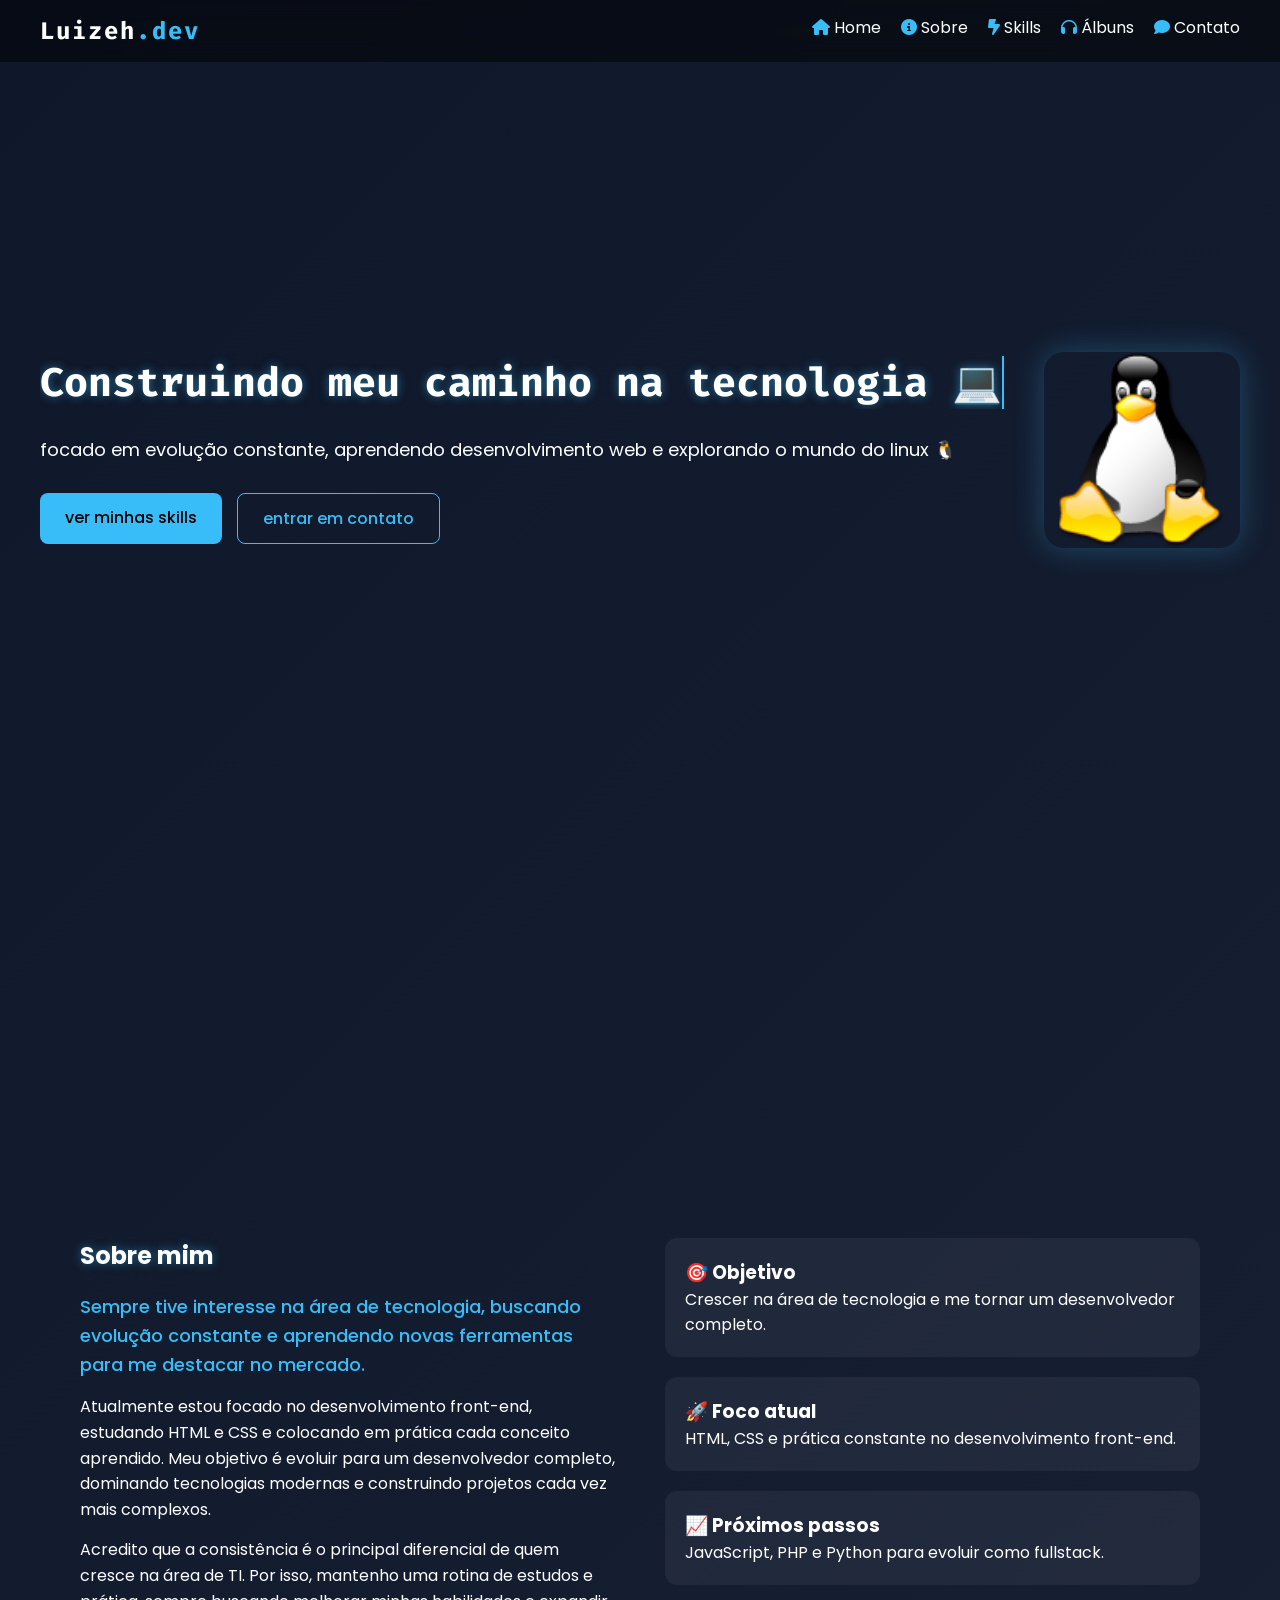
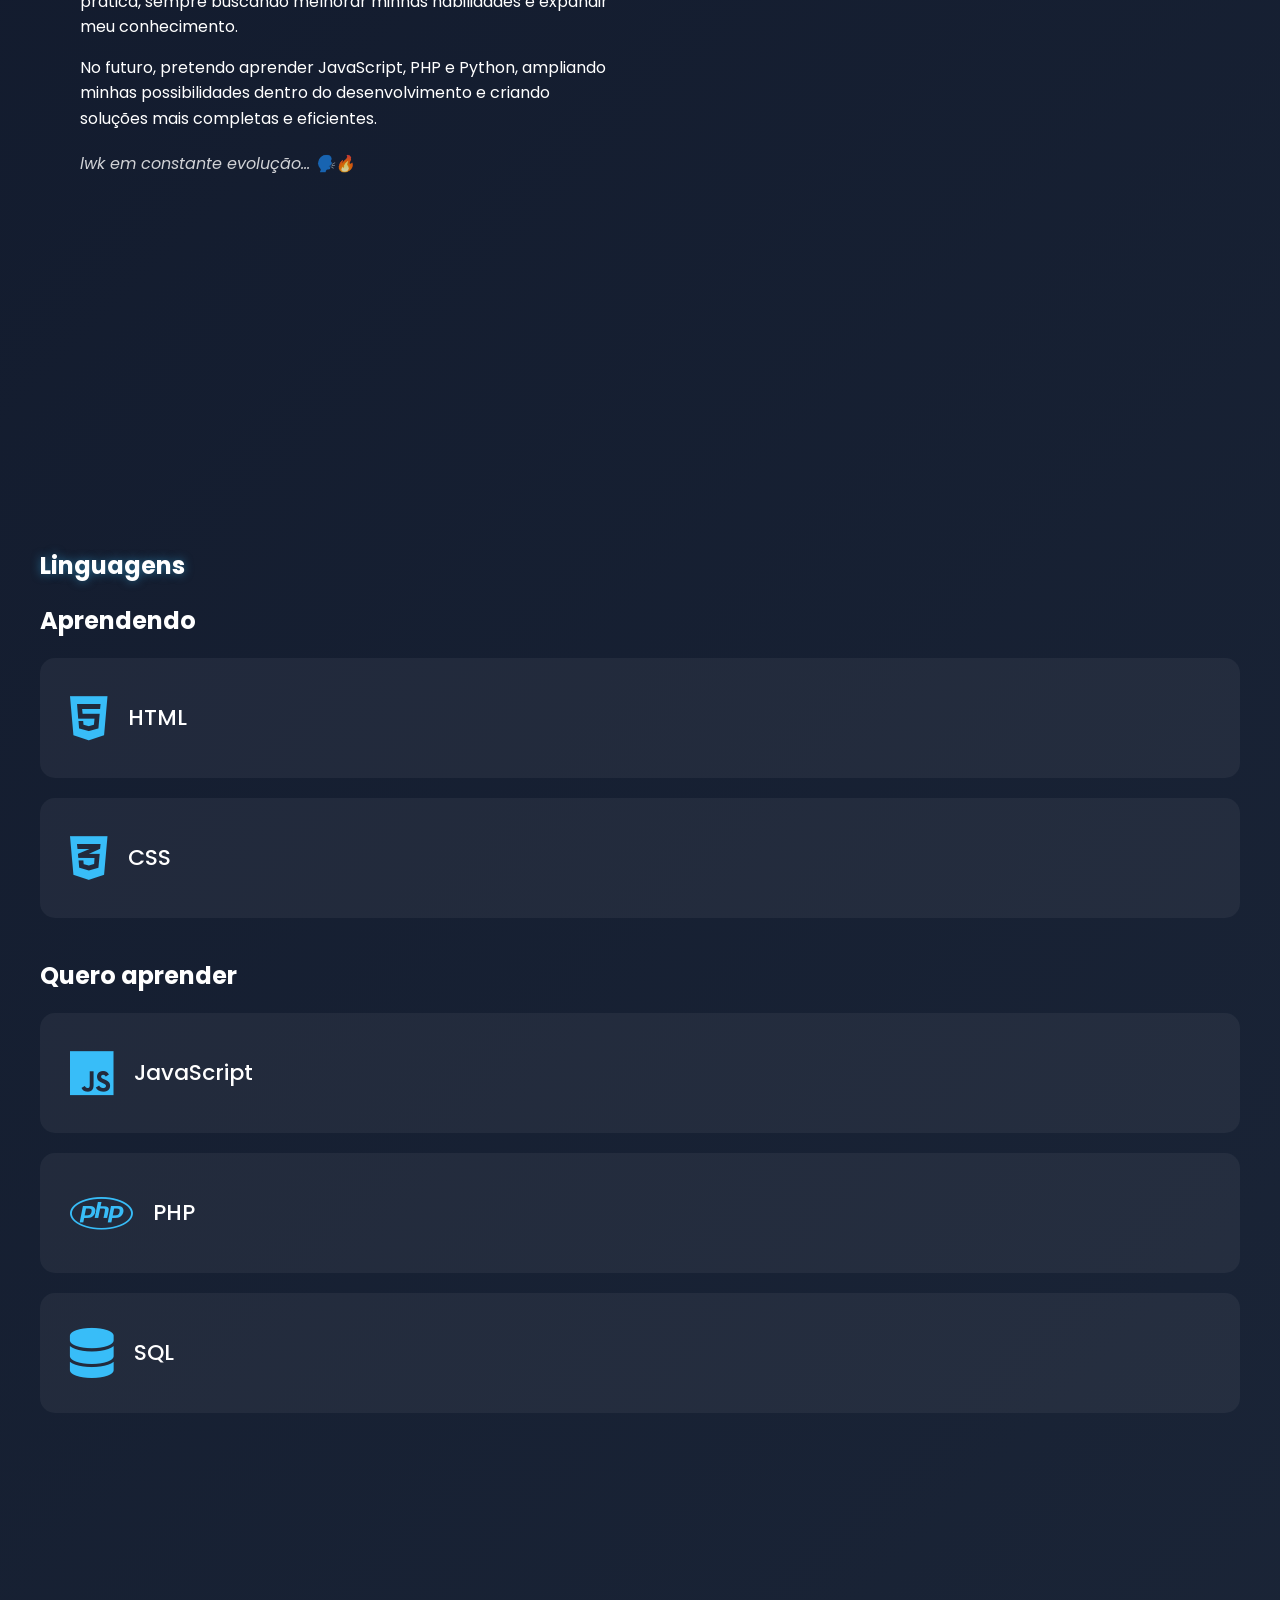
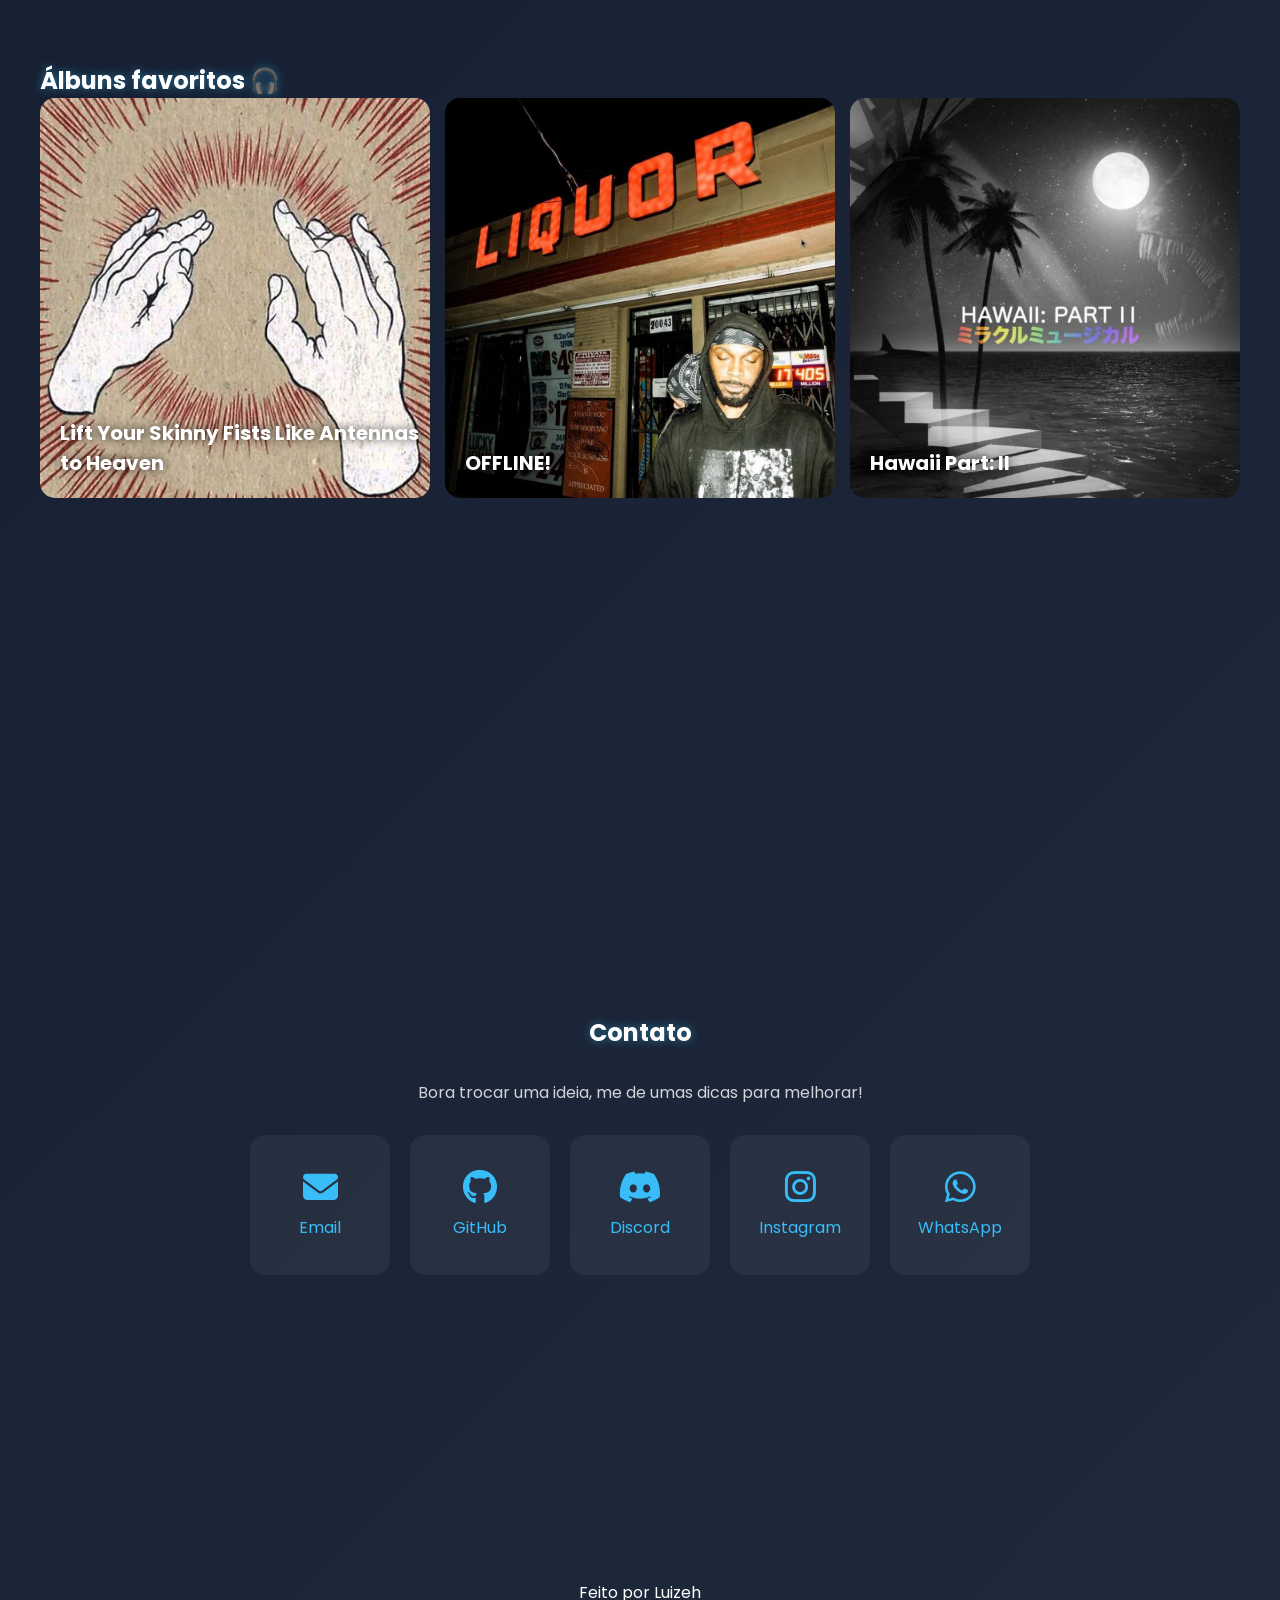
==== portifolio/index.html @ f19cf0f9 "portifolio adicionado" ====
<!doctype html>
<html lang="pt-br">
  <head>
    <meta charset="UTF-8" />
    <meta name="viewport" content="width=device-width, initial-scale=1.0" />
    <title>Portfólio - Luis</title>

    <link rel="stylesheet" href="style.css" />
    <link rel="shortcut icon" href="imgs/favicon.ico">

    <!-- Google Fonts -->
    <link
      href="https://fonts.googleapis.com/css2?family=Poppins:wght@300;500;700&family=Fira+Code&display=swap"
      rel="stylesheet"
    />

    <!-- FontAwesome -->
    <link
      rel="stylesheet"
      href="https://cdnjs.cloudflare.com/ajax/libs/font-awesome/6.5.0/css/all.min.css"
    />
  </head>
  <body>
    <header>
      <nav>
        <h1 class="logo">Luizeh<span>.dev</span></h1>
        <ul>
          <li>
            <a href="#hero"><i class="fa-solid fa-house"></i> Home</a>
          </li>
          <li>
            <a href="#sobre"><i class="fa-solid fa-circle-info"></i> Sobre</a>
          </li>
          <li>
            <a href="#skills"
              ><i class="fa-solid fa-bolt-lightning"></i> Skills</a
            >
          </li>
          <li>
            <a href="#albuns"><i class="fa-solid fa-headphones"></i> Álbuns</a>
          </li>
          <li>
            <a href="#contato"><i class="fa-solid fa-comment"></i> Contato</a>
          </li>
        </ul>
      </nav>
    </header>
    <section id="hero">
      <div class="hero-container">
        <div class="hero-text">
          <h2 class="typewriter"> Construindo meu caminho na tecnologia 💻
          </h2>
          <p class="fade-in">
            focado em evolução constante, aprendendo desenvolvimento web e
            explorando o mundo do linux 🐧
          </p>

          <div class="hero-buttons fade-in">
            <a href="#skills" class="btn">ver minhas skills</a>
            <a href="#contato" class="btn outline">entrar em contato</a>
          </div>
        </div>

        <div class="hero-img">
          <img src="imgs/linux.png" />
        </div>
      </div>
    </section>
    <section id="sobre">
      <section id="sobre">
        <div class="sobre-container">
          <div class="sobre-texto">
            <h2>Sobre mim</h2>

            <p class="destaque">
              Sempre tive interesse na área de tecnologia, buscando evolução
              constante e aprendendo novas ferramentas para me destacar no
              mercado.
            </p>

            <p>
              Atualmente estou focado no desenvolvimento front-end, estudando
              HTML e CSS e colocando em prática cada conceito aprendido. Meu
              objetivo é evoluir para um desenvolvedor completo, dominando
              tecnologias modernas e construindo projetos cada vez mais
              complexos.
            </p>

            <p>
              Acredito que a consistência é o principal diferencial de quem
              cresce na área de TI. Por isso, mantenho uma rotina de estudos e
              prática, sempre buscando melhorar minhas habilidades e expandir
              meu conhecimento.
            </p>

            <p>
              No futuro, pretendo aprender JavaScript, PHP e Python, ampliando
              minhas possibilidades dentro do desenvolvimento e criando soluções
              mais completas e eficientes.
            </p>

            <p class="assinatura">lwk em constante evolução… 🗣️🔥</p>
          </div>

          <div class="sobre-boxes">
            <div class="box">
              <h3>🎯 Objetivo</h3>
              <p>
                Crescer na área de tecnologia e me tornar um desenvolvedor
                completo.
              </p>
            </div>

            <div class="box">
              <h3>🚀 Foco atual</h3>
              <p>HTML, CSS e prática constante no desenvolvimento front-end.</p>
            </div>

            <div class="box">
              <h3>📈 Próximos passos</h3>
              <p>JavaScript, PHP e Python para evoluir como fullstack.</p>
            </div>
          </div>
        </div>
      </section>
    </section>

    <section id="skills">
      <h2>Linguagens</h2>

      <div class="skills-container">
        <div class="skills-container">
          <h3>Aprendendo</h3>

          <div class="skill big">
            <i class="fa-brands fa-html5"></i>
            <p>HTML</p>
          </div>

          <div class="skill big">
            <i class="fa-brands fa-css3-alt"></i>
            <p>CSS</p>
          </div>

          <h3>Quero aprender</h3>

          <div class="skill big">
            <i class="fa-brands fa-js"></i>
            <p>JavaScript</p>
          </div>

          <div class="skill big">
            <i class="fa-brands fa-php"></i>
            <p>PHP</p>
          </div>

          <div class="skill big">
            <i class="fa-solid fa-database"></i>
            <p>SQL</p>
          </div>
        </div>
      </div>
    </section>

    <section id="albuns">
      <h2>Álbuns favoritos 🎧</h2>

      <div class="albuns-container">
        <div class="album">
          <img src="imgs/lysflath.jpg" />
          <p>Lift Your Skinny Fists Like Antennas to Heaven</p>
        </div>

        <div class="album">
          <img src="imgs/offline.jpg" />
          <p>OFFLINE!</p>
        </div>

        <div class="album">
          <img src="imgs/hawaii.jpg" />
          <p>Hawaii Part: II</p>
        </div>
      </div>
    </section>

    <section id="contato">
      <h2>Contato</h2>

      <p class="contato-desc">
        Bora trocar uma ideia, me de umas dicas para melhorar!
      </p>

      <div class="contato-container">
        <a href="mailto:seuemail@email.com" class="contato-card">
          <i class="fa-solid fa-envelope"></i>
          <span>Email</span>
        </a>

        <a
          href="https://github.com/luizeh"
          target="_blank"
          class="contato-card"
        >
          <i class="fa-brands fa-github"></i>
          <span>GitHub</span>
        </a>

        <a
          href="https://discord.com/users/SEU_ID"
          target="_blank"
          class="contato-card"
        >
          <i class="fa-brands fa-discord"></i>
          <span>Discord</span>
        </a>

        <a href="https://instagram.com/" target="_blank" class="contato-card">
          <i class="fa-brands fa-instagram"></i>
          <span>Instagram</span>
        </a>

        <a
          href="https://wa.me/5599999999999"
          target="_blank"
          class="contato-card"
        >
          <i class="fa-brands fa-whatsapp"></i>
          <span>WhatsApp</span>
        </a>
      </div>
    </section>

    <footer>
      <p>Feito por Luizeh</p>
    </footer>
  </body>
</html>
---- portifolio/style.css ----
* {
  margin: 0;
  padding: 0;
  box-sizing: border-box;
}

html {
  scroll-behavior: smooth !important;
}

body {
  scroll-behavior: smooth !important;
}

body {
  font-family: "Poppins", sans-serif;
  background: linear-gradient(135deg, #0f172a, #1e293b);
  color: white;
  overflow-x: hidden;
}

/* NAVBAR */
header {
  position: fixed;
  width: 100%;
  top: 0;
  background: rgba(0, 0, 0, 0.5);
  backdrop-filter: blur(10px);
  z-index: 1000;
}

i{
    color: #38bdf8;
}

nav {
  display: flex;
  justify-content: space-between;
  padding: 15px 40px;
}

.logo {
  font-family: "Fira Code", monospace;
  letter-spacing: 2px;
}
span {
  color: #38bdf8;
}

nav ul {
  display: flex;
  list-style: none;
  gap: 20px;
}

nav a {
  text-decoration: none;
  color: white;
  position: relative;
}

/* underline animada */
nav a::after {
  content: "";
  position: absolute;
  width: 0%;
  height: 2px;
  background: #38bdf8;
  left: 0;
  bottom: -5px;
  transition: 0.3s;
}

nav a:hover::after {
  width: 100%;
}

/* HERO NOVO */
#hero {
  height: 100vh;
  display: flex;
  align-items: center;
  justify-content: center;
  position: relative;
}

.hero-container {
  display: flex;
  align-items: center;
  justify-content: space-between;
  width: 100%;
  max-width: 1200px;
  gap: 40px;
}
.typewriter {
  font-family: 'Fira Code', monospace;
  overflow: hidden;
  border-right: 2px solid #38bdf8;
  white-space: nowrap;

  display: inline-block; /* IMPORTANTE */
  max-width: 0;

  animation: typing 4s steps(40, end) forwards, blink 0.7s infinite;
}

/* TEXTO */
.hero-text {
  flex: 1;
}

.hero-text h2 {
  font-size: 40px;
  margin-bottom: 20px;
}

.hero-text p {
  font-size: 18px;
  opacity: 0.8;
  margin-bottom: 30px;
}

/* BOTÕES */
.hero-buttons {
  display: flex;
  gap: 15px;
}

.btn {
  padding: 12px 25px;
  background: #38bdf8;
  color: black;
  border-radius: 8px;
  text-decoration: none;
  font-weight: 500;
  transition: 0.3s;
}

.btn:hover {
  transform: scale(1.05);
}

.btn.outline {
  background: transparent;
  border: 1px solid #38bdf8;
  color: #38bdf8;
}

/* IMAGEM */
.hero-img {
  flex: 1;
  display: flex;
  justify-content: center;
}

.hero-img img {
  width: 100%;
  max-width: 400px;
  border-radius: 20px;
  animation: float 6s ease-in-out infinite;
  box-shadow: 0 0 30px rgba(56, 189, 248, 0.3);
}

@keyframes typing {
  from { max-width: 0 }
  to { max-width: 100% }
}

@keyframes blink {
  50% {
    border-color: transparent;
  }
}

/* FADE */
.fade-in {
  opacity: 0;
  animation: fade 2s ease forwards;
  animation-delay: 3s;
}

@keyframes fade {
  to {
    opacity: 1;
  }
}

/* SECTIONS */
section {
  height: 100vh;
  padding: 80px 40px;
  display: flex;
  flex-direction: column;
  justify-content: center;
}

h2 {
  text-shadow: 0 0 10px rgba(56, 189, 248, 0.5);
}

/* SOBRE COMPLEXO */
#sobre {
  margin-top: 200px;
  margin-bottom: 200px;
  height: calc(100vh - 70px);
  display: flex;
  align-items: center;
  justify-content: center;
}

.sobre-container {
  display: flex;
  gap: 50px;
  max-width: 1200px;
  width: 100%;
}

/* TEXTO */
.sobre-texto {
  flex: 1;
}

.sobre-texto h2 {
  margin-bottom: 20px;
}

.sobre-texto p {
  margin-bottom: 15px;
  line-height: 1.6;
}

/* destaque */
.destaque {
  font-size: 18px;
  color: #38bdf8;
  font-weight: 500;
}

/* assinatura */
.assinatura {
  margin-top: 20px;
  font-style: italic;
  opacity: 0.8;
}

/* BOXES LADO DIREITO */
.sobre-boxes {
  flex: 1;
  display: flex;
  flex-direction: column;
  gap: 20px;
}

.box {
  background: rgba(255, 255, 255, 0.05);
  padding: 20px;
  border-radius: 12px;
  transition: 0.3s;
}

.box:hover {
  transform: translateY(-5px);
  box-shadow: 0 0 20px rgba(56, 189, 248, 0.3);
}

/* SKILLS FULL WIDTH */
.skills-container {
  display: flex;
  flex-direction: column;
  gap: 20px;
}

.skills-container h3 {
  margin-top: 20px;
  font-size: 24px;
}

/* CARD GRANDE */
.skill.big {
  width: 100%;
  height: 120px;
  background: rgba(255, 255, 255, 0.05);
  border-radius: 15px;
  display: flex;
  align-items: center;
  gap: 20px;
  padding: 0 30px;
  transition: 0.3s;
  cursor: pointer;
}

/* ÍCONE GIGANTE */
.skill.big i {
  font-size: 50px;
  color: #38bdf8;
}

/* TEXTO */
.skill.big p {
  font-size: 22px;
  font-weight: 500;
}

/* HOVER GOATED */
.skill.big:hover {
  transform: scale(1.02);
  background: rgba(56, 189, 248, 0.1);
  box-shadow: 0 0 20px rgba(56, 189, 248, 0.4);
}

/* ALBUNS */
/* ALBUNS FULL WIDTH */
.albuns-container {
  display: flex;
  width: 100%;
  height: 400px;
  gap: 15px;
}

.album {
  flex: 1;
  position: relative;
  overflow: hidden;
  border-radius: 15px;
  cursor: pointer;
  transition: 0.4s;
}

/* imagem ocupa tudo */
.album img {
  width: 100%;
  height: 100%;
  object-fit: cover;
}

/* efeito hover expandindo */
.album:hover {
  flex: 2;
}

/* nome do album */
.album p {
  position: absolute;
  bottom: 20px;
  left: 20px;
  font-size: 20px;
  font-weight: bold;
  color: white;
  text-shadow: 0 0 10px rgba(0, 0, 0, 0.8);
}

/* FLOATING */
.floating {
  position: absolute;
  width: 100px;
  opacity: 0.5;
  animation: float 6s infinite ease-in-out;
}

.img2 {
  top: 60%;
  right: 60%;
  height: 300px;
  width: 300px;
}

@keyframes float {
  0% {
    transform: translateY(0);
  }
  50% {
    transform: translateY(-20px);
  }
  100% {
    transform: translateY(0);
  }
}

/* FOOTER */
footer {
  text-align: center;
  padding: 20px;
}

/* CONTATO */
#contato {
  height: calc(100vh - 70px);
  display: flex;
  flex-direction: column;
  justify-content: center;
  align-items: center;
  gap: 30px;
}

.contato-desc {
  opacity: 0.8;
  text-align: center;
}

/* GRID */
.contato-container {
  display: flex;
  gap: 20px;
  flex-wrap: wrap;
  justify-content: center;
}

/* CARD */
.contato-card {
  width: 140px;
  height: 140px;
  background: rgba(255, 255, 255, 0.05);
  border-radius: 15px;
  display: flex;
  flex-direction: column;
  justify-content: center;
  align-items: center;
  text-decoration: none;
  color: white;
  transition: 0.3s;
}

/* ÍCONE */
.contato-card i {
  font-size: 35px;
  margin-bottom: 10px;
  color: #38bdf8;
}

/* HOVER */
.contato-card:hover {
  transform: translateY(-10px) scale(1.05);
  background: rgba(56, 189, 248, 0.1);
  box-shadow: 0 0 20px rgba(56, 189, 248, 0.4);
}
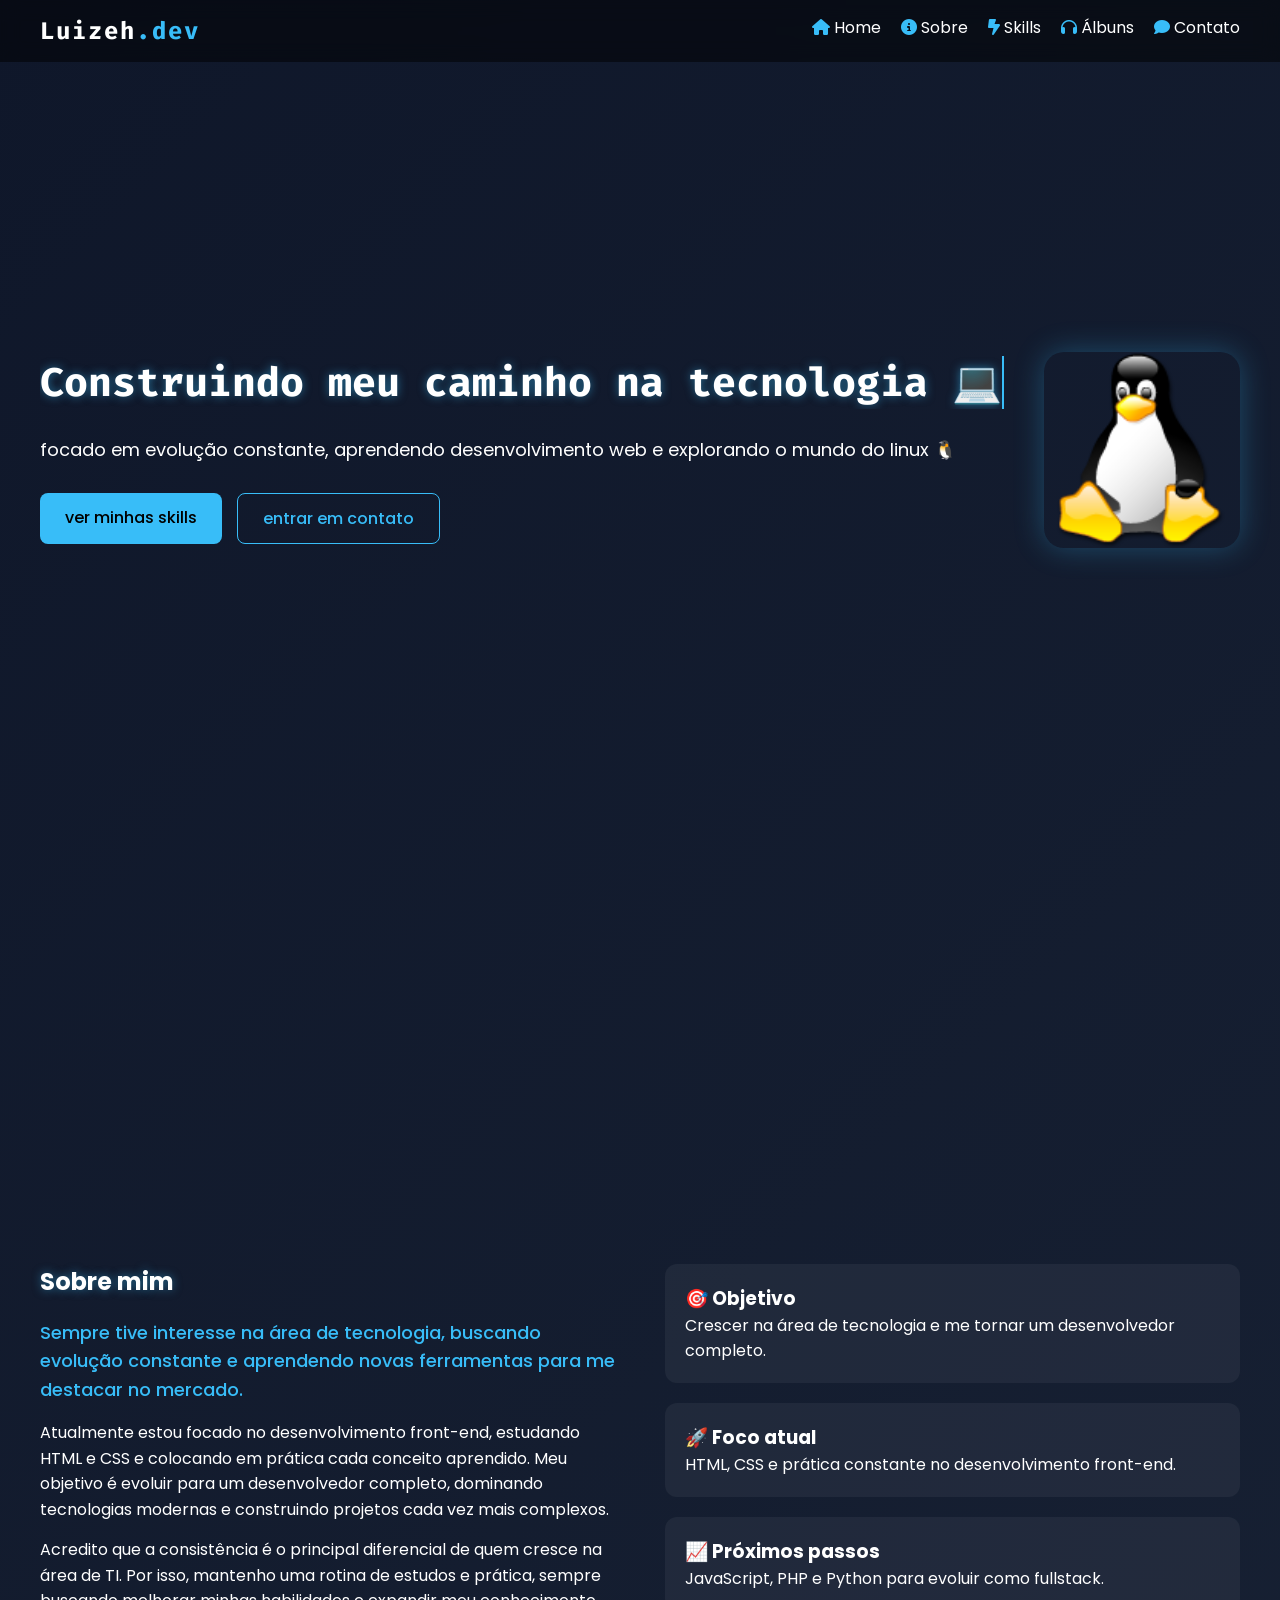
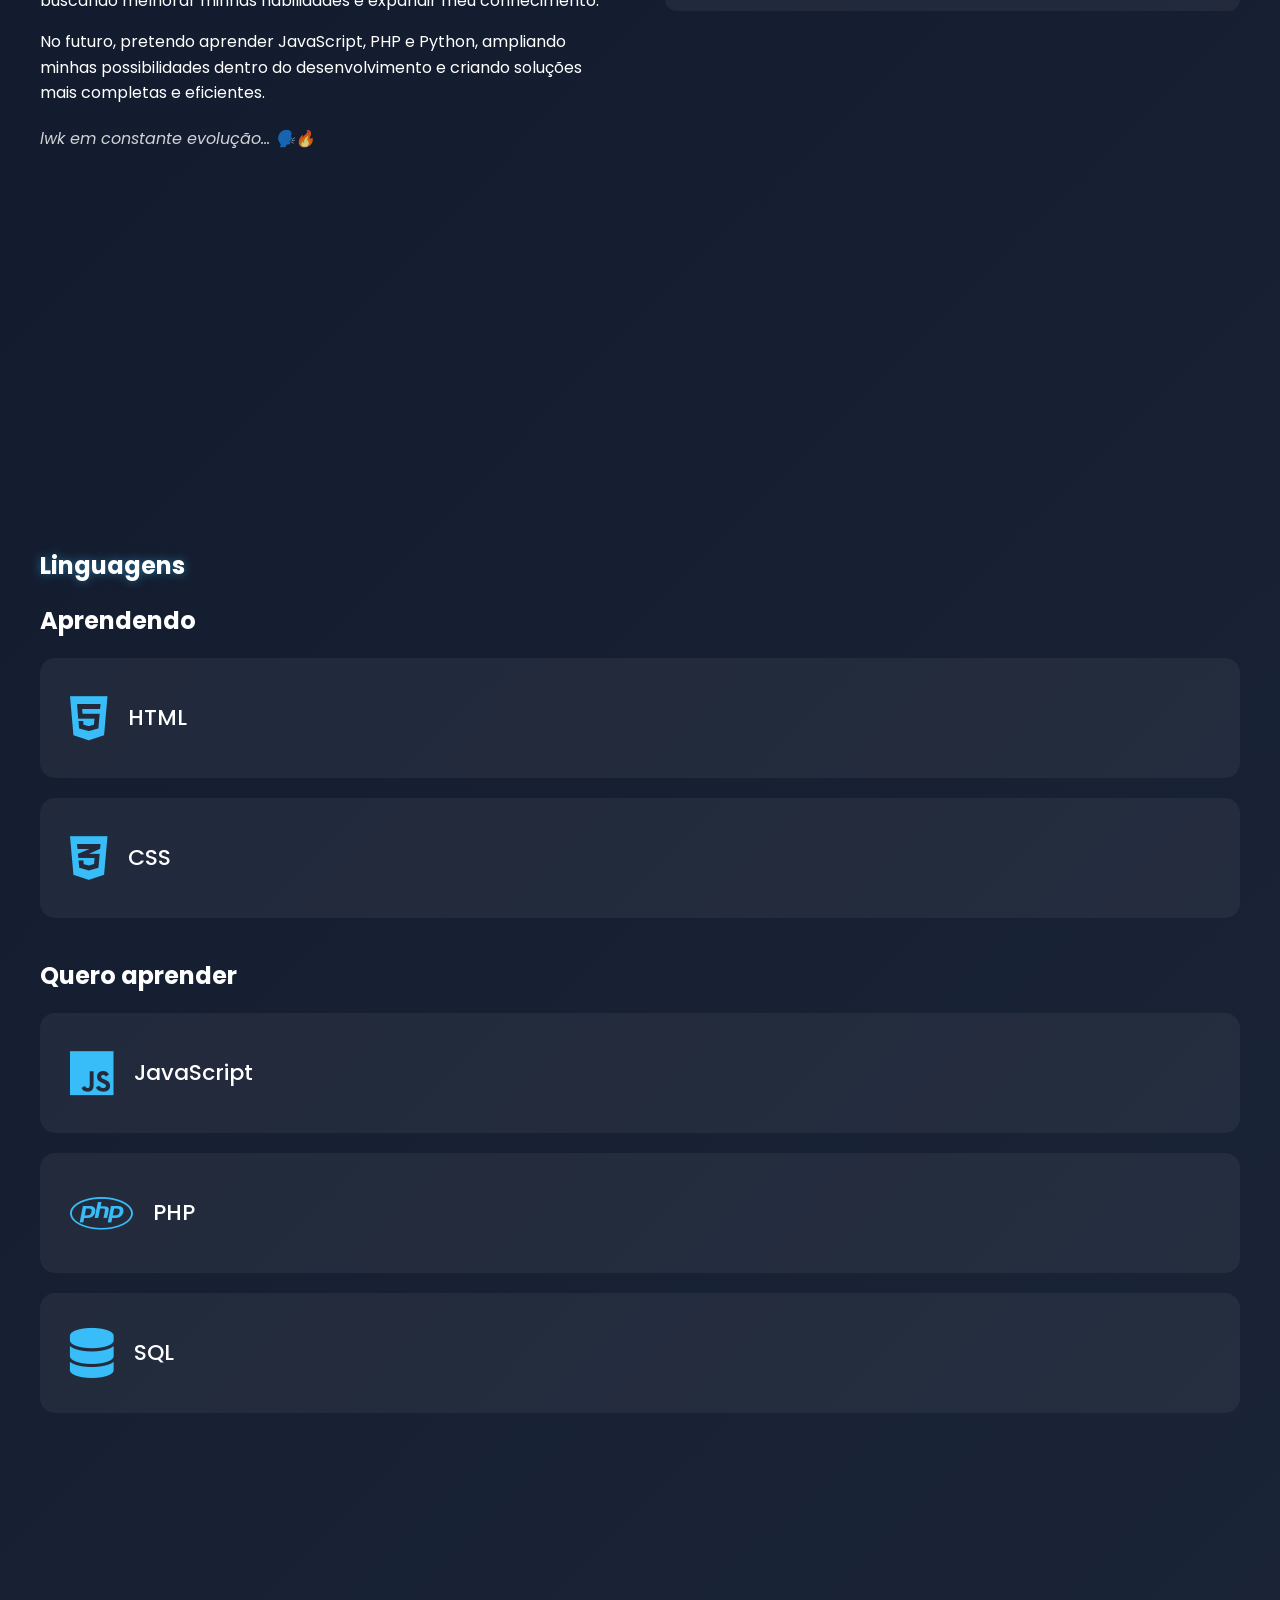
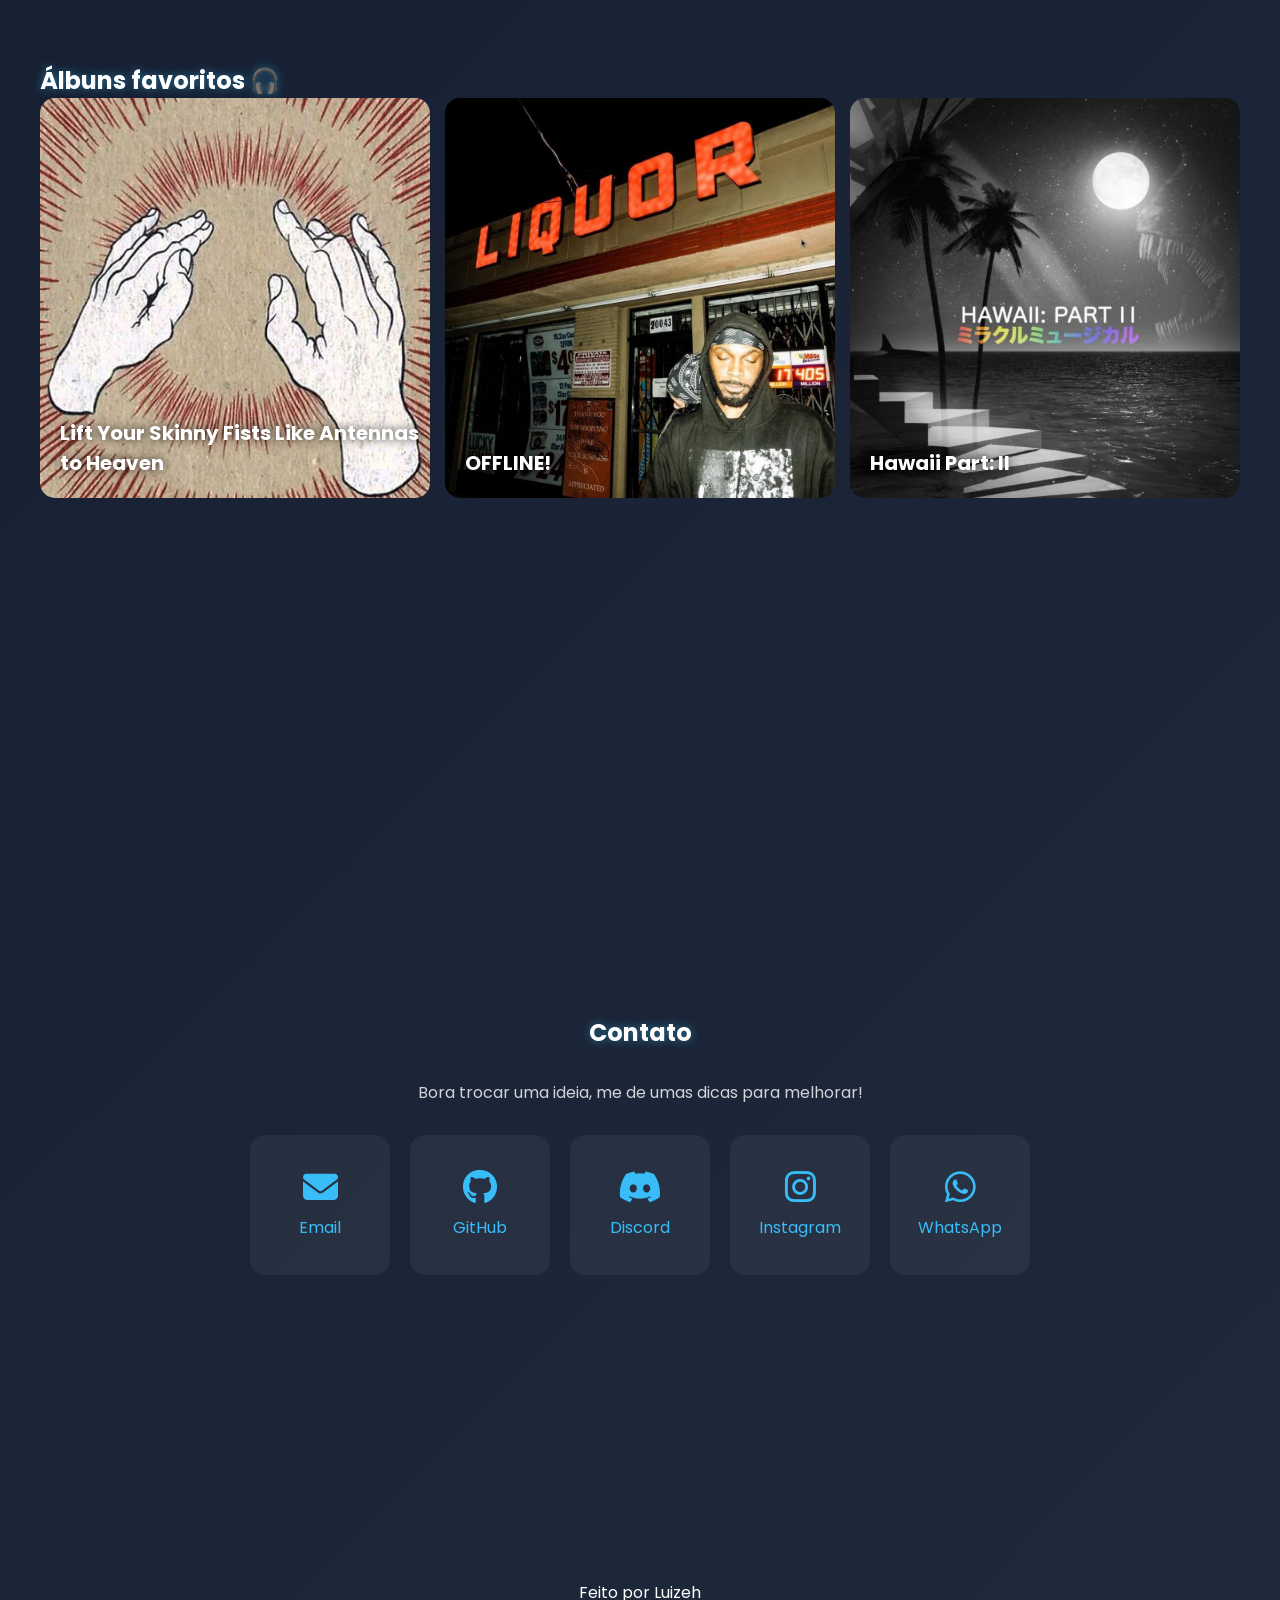
==== commit 4481eecb: "fix" ====
--- a/portifolio/index.html
+++ b/portifolio/index.html
@@ -67,7 +67,6 @@
       </div>
     </section>
     <section id="sobre">
-      <section id="sobre">
         <div class="sobre-container">
           <div class="sobre-texto">
             <h2>Sobre mim</h2>
@@ -123,8 +122,6 @@
           </div>
         </div>
       </section>
-    </section>
-
     <section id="skills">
       <h2>Linguagens</h2>
 
